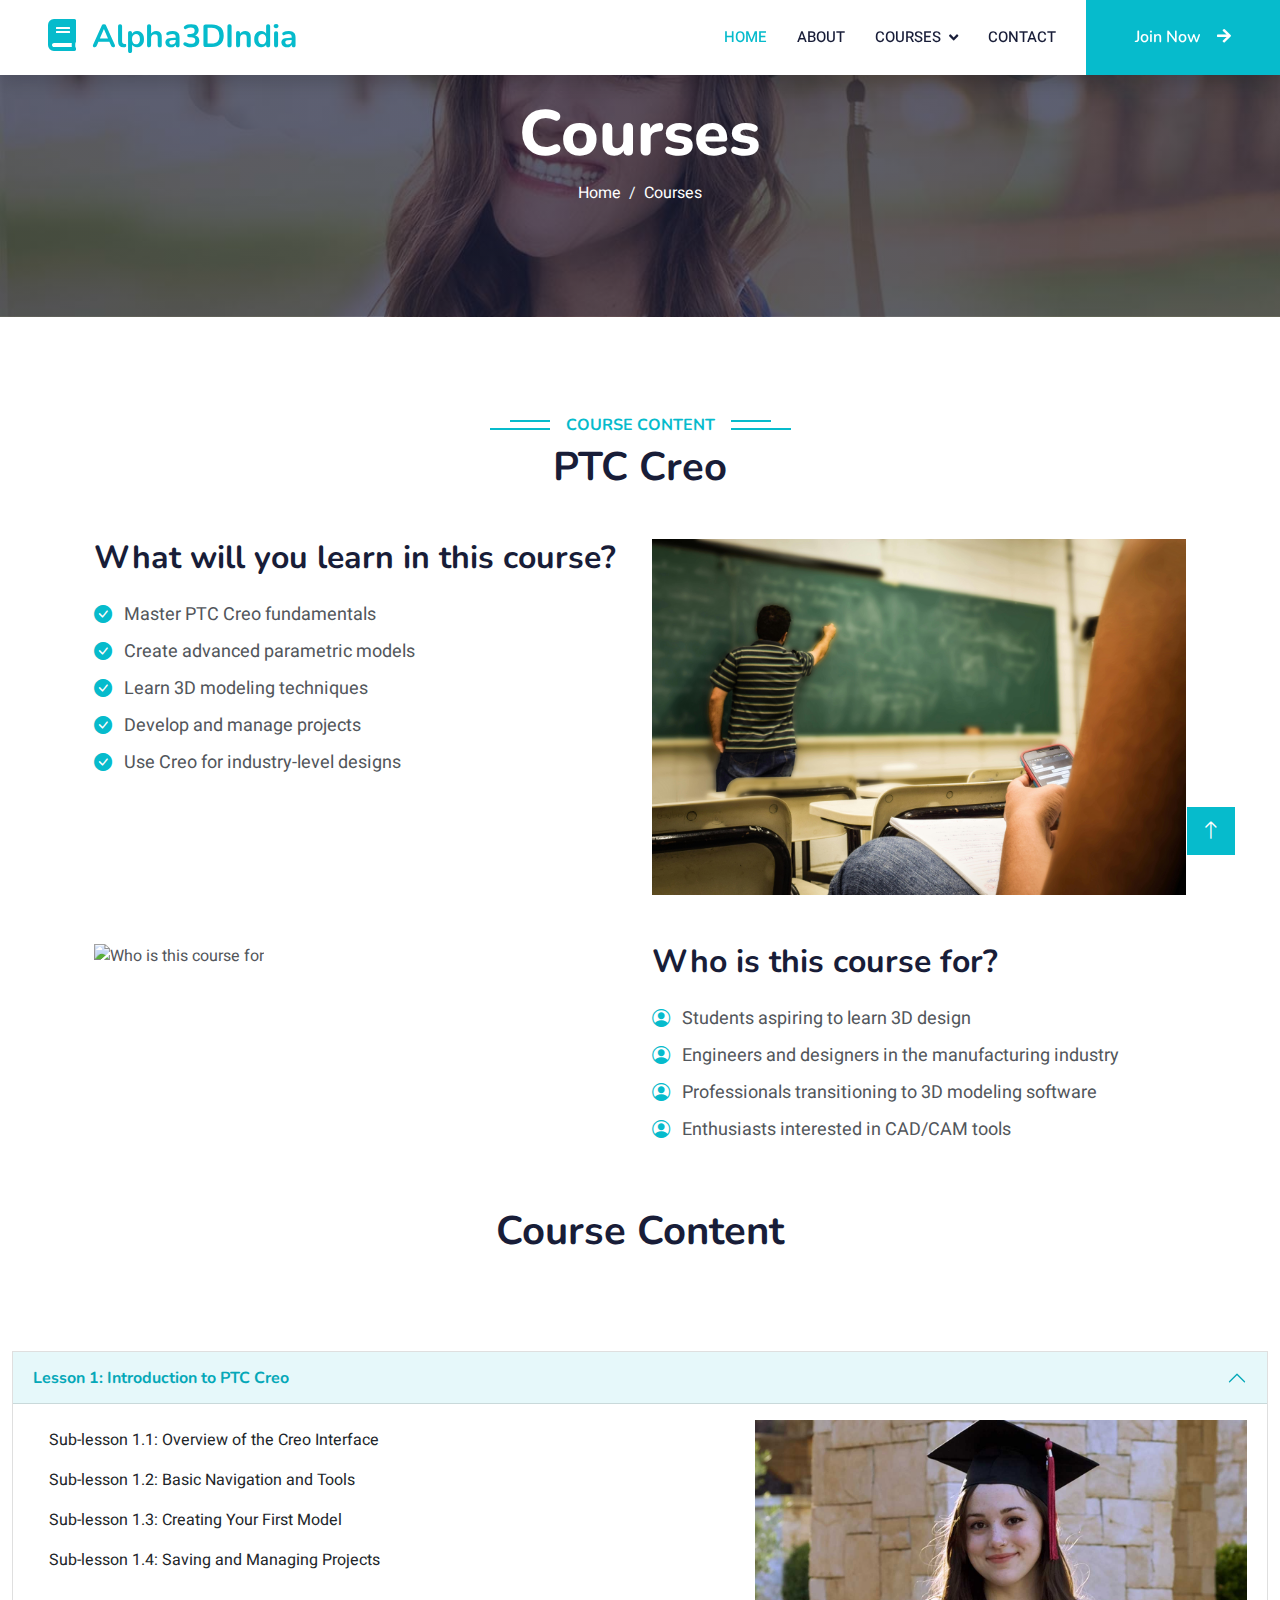
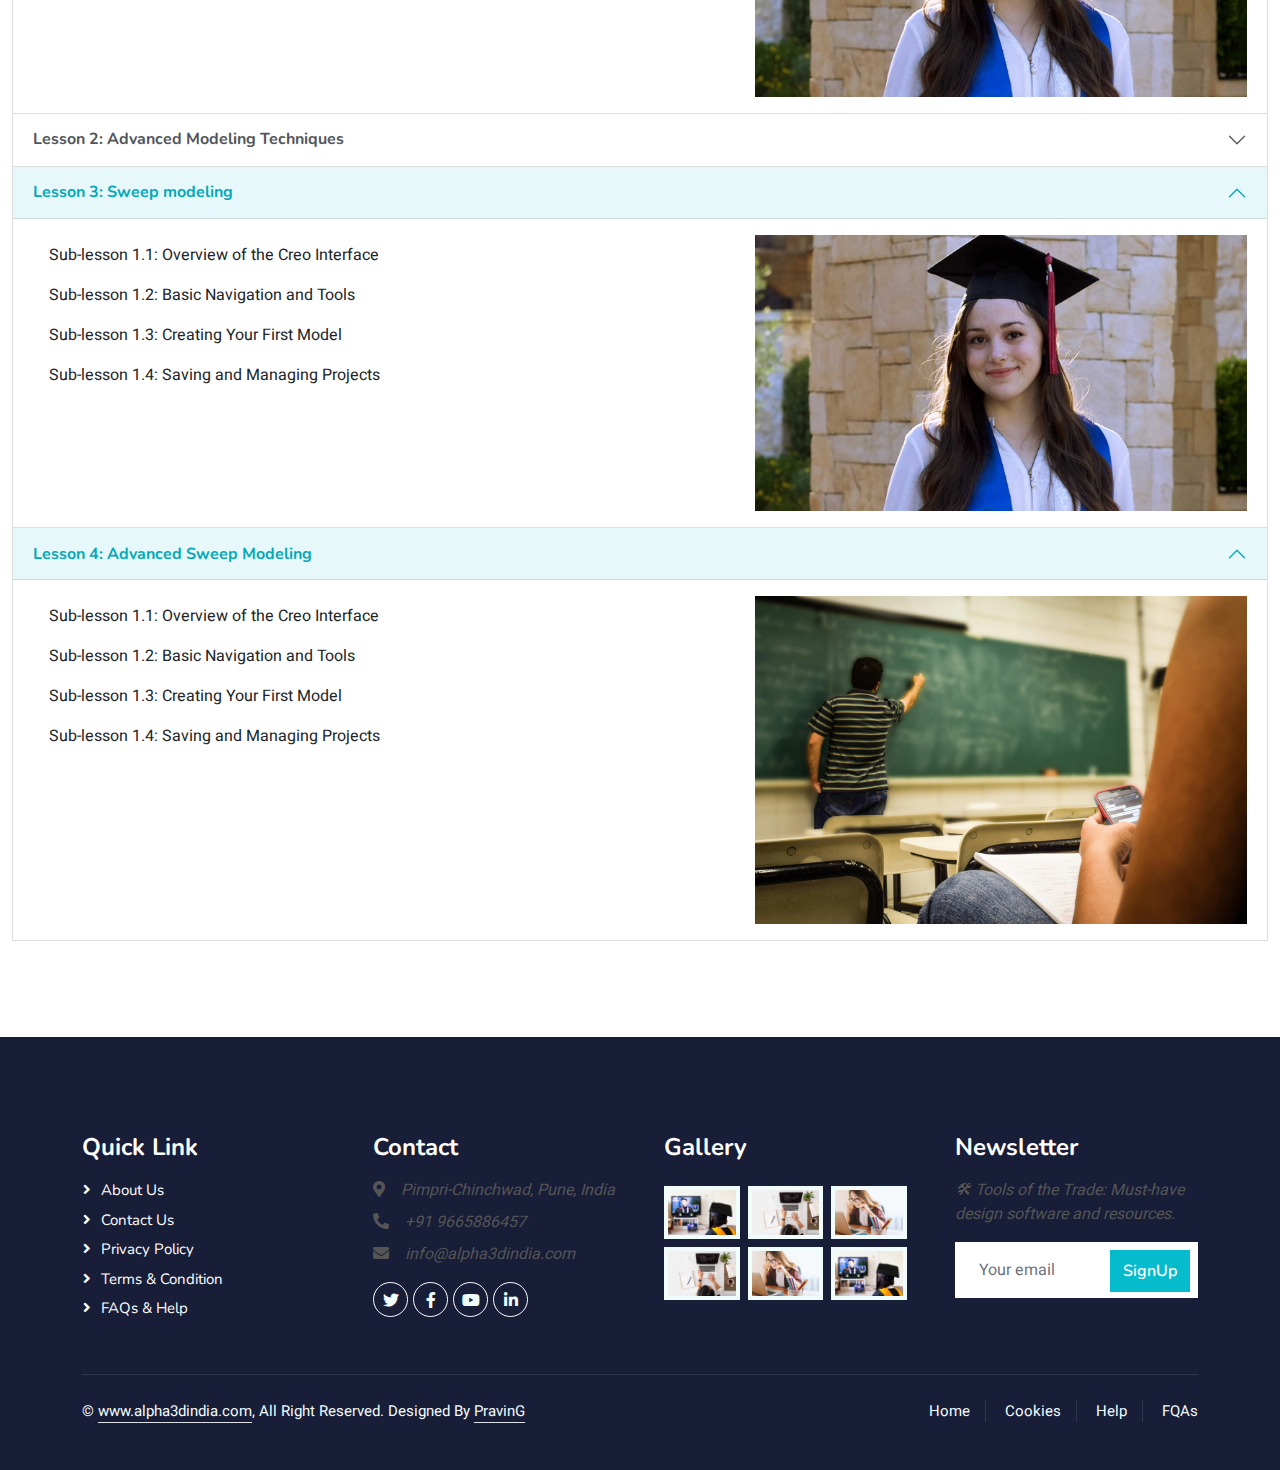
==== courses.html @ 25fe906b "google form" ====
<!DOCTYPE html>
<html lang="en">

<head>
    <meta charset="utf-8">
    <title>Alpha3DIndia</title>
    <link rel="icon" href="img/favicon-32x32.png" type="image/png">
    <meta content="width=device-width, initial-scale=1.0" name="viewport">
    <meta content="" name="keywords">
    <meta content="" name="description">

    <!-- Favicon -->
    <link href="img/favicon.ico" rel="icon">

    <!-- Google Web Fonts -->
    <link rel="preconnect" href="https://fonts.googleapis.com">
    <link rel="preconnect" href="https://fonts.gstatic.com" crossorigin>
    <link href="https://fonts.googleapis.com/css2?family=Heebo:wght@400;500;600&family=Nunito:wght@600;700;800&display=swap" rel="stylesheet">

    <!-- Icon Font Stylesheet -->
    <link href="https://cdnjs.cloudflare.com/ajax/libs/font-awesome/5.10.0/css/all.min.css" rel="stylesheet">
    <link href="https://cdn.jsdelivr.net/npm/bootstrap-icons@1.4.1/font/bootstrap-icons.css" rel="stylesheet">

    <!-- Libraries Stylesheet -->
    <link href="lib/animate/animate.min.css" rel="stylesheet">
    <link href="lib/owlcarousel/assets/owl.carousel.min.css" rel="stylesheet">

    <!-- Customized Bootstrap Stylesheet -->
    <link href="css/bootstrap.min.css" rel="stylesheet">

    <!-- Template Stylesheet -->
    <link href="css/style.css" rel="stylesheet">
</head>

<body>
   


   <!-- Navbar Start -->
   <nav class="navbar navbar-expand-lg bg-white navbar-light shadow fixed-top p-0">
    <a href="index.html" class="navbar-brand d-flex align-items-center px-4 px-lg-5">
        <h2 class="m-0 text-primary"><i class="fa fa-book me-3"></i>Alpha3DIndia</h2>
    </a>
    <button type="button" class="navbar-toggler me-4" data-bs-toggle="collapse" data-bs-target="#navbarCollapse">
        <span class="navbar-toggler-icon"></span>
    </button>
    <div class="collapse navbar-collapse" id="navbarCollapse">
        <div class="navbar-nav ms-auto p-4 p-lg-0">
            <a href="index.html" class="nav-item nav-link active">Home</a>
            <a href="#about" class="nav-item nav-link">About</a>

            <div class="nav-item dropdown">
                <a href="#" class="nav-link dropdown-toggle" data-bs-toggle="dropdown">Courses</a>
                <div class="dropdown-menu fade-down m-0">
                    <a href="courses.html" class="dropdown-item">PTC Creo</a>
                    <a href="testimonial.html" class="dropdown-item">Catia</a>
                    <a href="404.html" class="dropdown-item">Auto CAD</a>
                    <a href="404.html" class="dropdown-item" style="color: #06BBCC">show more courses</a>

                </div>
            </div>
            <a href="#contact" class="nav-item nav-link">Contact</a>
        </div>
        <a id="enquiryBtn" data-action="join" class="btn btn-primary py-4 px-lg-5 d-none d-lg-block">Join Now<i class="fa fa-arrow-right ms-3"></i></a>
    </div>
</nav>
<!-- Navbar End -->


    <!-- Header Start -->
    <div class="container-fluid bg-primary py-5 mb-5 page-header">
        <div class="container py-5">
            <div class="row justify-content-center">
                <div class="col-lg-10 text-center">
                    <h1 class="display-3 text-white animated slideInDown">Courses</h1>
                    <nav aria-label="breadcrumb">
                        <ol class="breadcrumb justify-content-center">
                            <li class="breadcrumb-item"><a class="text-white" href="#">Home</a></li>
                            <li class="breadcrumb-item text-white active" aria-current="page">Courses</li>
                        </ol>
                    </nav>
                </div>
            </div>
        </div>
    </div>
    <!-- Header End -->


    <div class="container-xxl py-5 category">
        <div class="container">
            <div class="text-center wow fadeInUp" data-wow-delay="0.1s">
                <h6 class="section-title bg-white text-center text-primary px-3">Course Content</h6>
                <h1 class="mb-5">PTC Creo</h1>
            </div>
            <div class="container">
                <!-- What will you learn section -->
                <div class="row mb-5">
                    <div class="col-lg-6">
                        <h2 class="mb-4">What will you learn in this course?</h2>
                        <ul class="list-unstyled">
                            <li><i class="bi bi-check-circle-fill text-primary me-2"></i> Master PTC Creo fundamentals</li>
                            <li><i class="bi bi-check-circle-fill text-primary me-2"></i> Create advanced parametric models</li>
                            <li><i class="bi bi-check-circle-fill text-primary me-2"></i> Learn 3D modeling techniques</li>
                            <li><i class="bi bi-check-circle-fill text-primary me-2"></i> Develop and manage projects</li>
                            <li><i class="bi bi-check-circle-fill text-primary me-2"></i> Use Creo for industry-level designs</li>
                        </ul>
                    </div>
                    <div class="col-lg-6">
                        <img src="/img/forwho2.jpg" alt="What will you learn" class="img-fluid rounded">
                    </div>
                </div>
        
                <!-- Who is this course for section -->
                <div class="row">
                    <div class="col-lg-6 order-lg-2">
                        <h2 class="mb-4">Who is this course for?</h2>
                        <ul class="list-unstyled">
                            <li><i class="bi bi-person-circle text-primary me-2"></i> Students aspiring to learn 3D design</li>
                            <li><i class="bi bi-person-circle text-primary me-2"></i> Engineers and designers in the manufacturing industry</li>
                            <li><i class="bi bi-person-circle text-primary me-2"></i> Professionals transitioning to 3D modeling software</li>
                            <li><i class="bi bi-person-circle text-primary me-2"></i> Enthusiasts interested in CAD/CAM tools</li>
                        </ul>
                    </div>
                    <div class="col-lg-6 order-lg-1">
                        <img src="/img/forwho1.jpg" alt="Who is this course for" class="img-fluid rounded">
                    </div>
                </div>
            </div>
        </div>
        
        <!-- Optional CSS styling -->
        <style>
            .list-unstyled li {
                margin-bottom: 10px;
                font-size: 18px;
            }
            .img-fluid {
                max-width: 100%;
                height: auto;
            }
        </style>
 <div class="row text-center my-5">
    <div class="col">
        <h1 class="mb-5">Course Content</h1>
    </div>
</div>
            <!-- Accordion for Lessons -->
            <div class="accordion w-100" id="courseContentAccordion">
                <!-- Lesson 1 -->
                <div class="accordion-item">
                    <h2 class="accordion-header" id="lesson1Header">
                        <button class="accordion-button" type="button" data-bs-toggle="collapse" data-bs-target="#lesson1Content" aria-expanded="true" aria-controls="lesson1Content">
                            Lesson 1: Introduction to PTC Creo
                        </button>
                    </h2>
                    <div id="lesson1Content" class="accordion-collapse collapse show" aria-labelledby="lesson1Header" data-bs-parent="#courseContentAccordion">
                        <div class="accordion-body">
                            <div class="row">
                                <div class="col-lg-7">
                                    <ul class="list-group list-group-flush">
                                        <li class="list-group-item">Sub-lesson 1.1: Overview of the Creo Interface</li>
                                        <li class="list-group-item">Sub-lesson 1.2: Basic Navigation and Tools</li>
                                        <li class="list-group-item">Sub-lesson 1.3: Creating Your First Model</li>
                                        <li class="list-group-item">Sub-lesson 1.4: Saving and Managing Projects</li>
                                    </ul>
                                </div>
                                <div class="col-lg-5">
                                    <!-- Add image for Lesson 1 -->
                                    <img src="/img/carousel-2.jpg" alt="Lesson 1 Image" class="img-fluid rounded">
                                </div>
                            </div>
                        </div>
                    </div>
                </div>
    
                <!-- Lesson 2 -->
                <div class="accordion-item">
                    <h2 class="accordion-header" id="lesson2Header">
                        <button class="accordion-button collapsed" type="button" data-bs-toggle="collapse" data-bs-target="#lesson2Content" aria-expanded="false" aria-controls="lesson2Content">
                            Lesson 2: Advanced Modeling Techniques
                        </button>
                    </h2>
                    <div id="lesson2Content" class="accordion-collapse collapse" aria-labelledby="lesson2Header" data-bs-parent="#courseContentAccordion">
                        <div class="accordion-body">
                            <div class="row">
                                <div class="col-lg-7">
                                    <ul class="list-group list-group-flush">
                                        <li class="list-group-item">Sub-lesson 2.1: Advanced Sketching</li>
                                        <li class="list-group-item">Sub-lesson 2.2: Parametric Modeling</li>
                                        <li class="list-group-item">Sub-lesson 2.3: Feature-based Modeling</li>
                                        <li class="list-group-item">Sub-lesson 2.4: Editing Features</li>
                                    </ul>
                                </div>
                                <div class="col-lg-5">
                                    <!-- Add image for Lesson 2 -->
                                    <img src="/img/course-1.jpg" alt="Lesson 2 Image" class="img-fluid rounded">
                                </div>
                            </div>
                        </div>
                    </div>
                </div>

                <div class="accordion-item">
                    <h2 class="accordion-header" id="lesson3Header">
                        <button class="accordion-button" type="button" data-bs-toggle="collapse" data-bs-target="#lesson3Content" aria-expanded="true" aria-controls="lesson3Content">
                            Lesson 3: Sweep modeling
                        </button>
                    </h2>
                    <div id="lesson3Content" class="accordion-collapse collapse show" aria-labelledby="lesson3Header" data-bs-parent="#courseContentAccordion">
                        <div class="accordion-body">
                            <div class="row">
                                <div class="col-lg-7">
                                    <ul class="list-group list-group-flush">
                                        <li class="list-group-item">Sub-lesson 1.1: Overview of the Creo Interface</li>
                                        <li class="list-group-item">Sub-lesson 1.2: Basic Navigation and Tools</li>
                                        <li class="list-group-item">Sub-lesson 1.3: Creating Your First Model</li>
                                        <li class="list-group-item">Sub-lesson 1.4: Saving and Managing Projects</li>
                                    </ul>
                                </div>
                                <div class="col-lg-5">
                                    <!-- Add image for Lesson 1 -->
                                    <img src="/img/carousel-2.jpg" alt="Lesson 1 Image" class="img-fluid rounded">
                                </div>
                            </div>
                        </div>
                    </div>
                </div>

                <div class="accordion-item">
                    <h2 class="accordion-header" id="lesson4Header">
                        <button class="accordion-button" type="button" data-bs-toggle="collapse" data-bs-target="#lesson4Content" aria-expanded="true" aria-controls="lesson4Content">
                            Lesson 4: Advanced Sweep Modeling
                        </button>
                    </h2>
                    <div id="lesson4Content" class="accordion-collapse collapse show" aria-labelledby="lesson4Header" data-bs-parent="#courseContentAccordion">
                        <div class="accordion-body">
                            <div class="row">
                                <div class="col-lg-7">
                                    <ul class="list-group list-group-flush">
                                        <li class="list-group-item">Sub-lesson 1.1: Overview of the Creo Interface</li>
                                        <li class="list-group-item">Sub-lesson 1.2: Basic Navigation and Tools</li>
                                        <li class="list-group-item">Sub-lesson 1.3: Creating Your First Model</li>
                                        <li class="list-group-item">Sub-lesson 1.4: Saving and Managing Projects</li>
                                    </ul>
                                </div>
                                <div class="col-lg-5">
                                    <!-- Add image for Lesson 1 -->
                                    <img src="/img/forwho2.jpg" alt="Lesson 1 Image" class="img-fluid rounded">
                                </div>
                            </div>
                        </div>
                    </div>
                </div>
                <!-- Repeat for more lessons -->
            </div>
        </div>
    </div>
    
    <!-- Optional custom CSS -->
    <style>
        .accordion-button {
            font-weight: bold;
        }
        .accordion-body ul {
            padding-left: 0;
        }
        .list-group-item {
            border: none;
        }
        .list-group-item:hover {
            background-color: #f8f9fa;
        }
        .img-fluid {
            max-width: 100%;
            height: auto;
        }
    </style>
    
    
    
    
    
   
        

   <!-- Footer Start -->
   <div class="container-fluid bg-dark text-light footer pt-5 mt-5 wow fadeIn" data-wow-delay="0.1s">
    <div class="container py-5">
        <div class="row g-5">
            <div class="col-lg-3 col-md-6">
                <h4 class="text-white mb-3">Quick Link</h4>
                <a class="btn btn-link" href="">About Us</a>
                <a class="btn btn-link" href="">Contact Us</a>
                <a class="btn btn-link" href="">Privacy Policy</a>
                <a class="btn btn-link" href="">Terms & Condition</a>
                <a class="btn btn-link" href="">FAQs & Help</a>
                <!-- Hidden button for Admin access -->
<button id="adminHiddenButton" class="btn btn-secondary" style="display: none;" onclick="adminLogin()">Admin Panel</button>



            </div>
            <div id="contact" class="col-lg-3 col-md-6">
                <h4 class="text-white mb-3">Contact</h4>
                <p class="mb-2"><i class="fa fa-map-marker-alt me-3"></i>Pimpri-Chinchwad, Pune, India</p>
                <p class="mb-2"><i class="fa fa-phone-alt me-3"></i>+91 9665886457</p>
                <p class="mb-2"><i class="fa fa-envelope me-3"></i>info@alpha3dindia.com</p>
                <div class="d-flex pt-2">
                    <a class="btn btn-outline-light btn-social" href=""><i class="fab fa-twitter"></i></a>
                    <a class="btn btn-outline-light btn-social" href=""><i class="fab fa-facebook-f"></i></a>
                    <a class="btn btn-outline-light btn-social" href=""><i class="fab fa-youtube"></i></a>
                    <a class="btn btn-outline-light btn-social" href=""><i class="fab fa-linkedin-in"></i></a>
                </div>
            </div>
            <div class="col-lg-3 col-md-6">
                <h4 class="text-white mb-3">Gallery</h4>
                <div class="row g-2 pt-2">
                    <div class="col-4">
                        <img class="img-fluid bg-light p-1" src="img/course-1.jpg" alt="">
                    </div>
                    <div class="col-4">
                        <img class="img-fluid bg-light p-1" src="img/course-2.jpg" alt="">
                    </div>
                    <div class="col-4">
                        <img class="img-fluid bg-light p-1" src="img/course-3.jpg" alt="">
                    </div>
                    <div class="col-4">
                        <img class="img-fluid bg-light p-1" src="img/course-2.jpg" alt="">
                    </div>
                    <div class="col-4">
                        <img class="img-fluid bg-light p-1" src="img/course-3.jpg" alt="">
                    </div>
                    <div class="col-4">
                        <img class="img-fluid bg-light p-1" src="img/course-1.jpg" alt="">
                    </div>
                </div>
            </div>
            <div class="col-lg-3 col-md-6">
                <h4 class="text-white mb-3">Newsletter</h4>
                <p>🛠 Tools of the Trade: Must-have design software and resources.</p>
                <div class="position-relative mx-auto" style="max-width: 400px;">
                    <input class="form-control border-0 w-100 py-3 ps-4 pe-5" type="text" placeholder="Your email">
                    <button type="button" class="btn btn-primary py-2 position-absolute top-0 end-0 mt-2 me-2">SignUp</button>
                </div>
            </div>
        </div>
    </div>
    <div class="container">
        <div class="copyright">
            <div class="row">
                <div class="col-md-6 text-center text-md-start mb-3 mb-md-0">
                    &copy; <a class="border-bottom" href="#">www.alpha3dindia.com</a>, All Right Reserved.

                    Designed By <a class="border-bottom" href="">PravinG</a><br><br>
                   
                </div>
                <div class="col-md-6 text-center text-md-end">
                    <div class="footer-menu">
                        <a href="">Home</a>
                        <a href="">Cookies</a>
                        <a href="">Help</a>
                        <a href="">FQAs</a>
                        
                    </div>
                </div>
            </div>
        </div>
    </div>
</div>
<!-- Footer End -->


    <!-- Back to Top -->
    <a href="#" class="btn btn-lg btn-primary btn-lg-square back-to-top"><i class="bi bi-arrow-up"></i></a>


    <!-- JavaScript Libraries -->
    <script src="https://code.jquery.com/jquery-3.4.1.min.js"></script>
    <script src="https://cdn.jsdelivr.net/npm/bootstrap@5.0.0/dist/js/bootstrap.bundle.min.js"></script>
    <script src="lib/wow/wow.min.js"></script>
    <script src="lib/easing/easing.min.js"></script>
    <script src="lib/waypoints/waypoints.min.js"></script>
    <script src="lib/owlcarousel/owl.carousel.min.js"></script>

    <!-- Template Javascript -->
    <script src="js/main.js"></script>
</body>

</html>
---- css/style.css ----
/********** Template CSS **********/
:root {
    --primary: #06BBCC;
    --light: #F0FBFC;
    --dark: #181d38;
}

.fw-medium {
    font-weight: 600 !important;
}

.fw-semi-bold {
    font-weight: 700 !important;
}

.back-to-top {
    position: fixed;
    display: none;
    right: 45px;
    bottom: 45px;
    z-index: 99;
}


/*** Spinner ***/
#spinner {
    opacity: 0;
    visibility: hidden;
    transition: opacity .5s ease-out, visibility 0s linear .5s;
    z-index: 99999;
}

#spinner.show {
    transition: opacity .5s ease-out, visibility 0s linear 0s;
    visibility: visible;
    opacity: 1;
}


/*** Button ***/
.btn {
    font-family: 'Nunito', sans-serif;
    font-weight: 600;
    transition: .5s;
}

.btn.btn-primary,
.btn.btn-secondary {
    color: #FFFFFF;
}

.btn-square {
    width: 38px;
    height: 38px;
}

.btn-sm-square {
    width: 32px;
    height: 32px;
}

.btn-lg-square {
    width: 48px;
    height: 48px;
}

.btn-square,
.btn-sm-square,
.btn-lg-square {
    padding: 0;
    display: flex;
    align-items: center;
    justify-content: center;
    font-weight: normal;
    border-radius: 0px;
}


/*** Navbar ***/
.navbar .dropdown-toggle::after {
    border: none;
    content: "\f107";
    font-family: "Font Awesome 5 Free";
    font-weight: 900;
    vertical-align: middle;
    margin-left: 8px;
}

.navbar-light .navbar-nav .nav-link {
    margin-right: 30px;
    padding: 25px 0;
    color: #FFFFFF;
    font-size: 15px;
    text-transform: uppercase;
    outline: none;
}

.navbar-light .navbar-nav .nav-link:hover,
.navbar-light .navbar-nav .nav-link.active {
    color: var(--primary);
}

@media (max-width: 991.98px) {
    .navbar-light .navbar-nav .nav-link  {
        margin-right: 0;
        padding: 10px 0;
    }

    .navbar-light .navbar-nav {
        border-top: 1px solid #EEEEEE;
    }
}

.navbar-light .navbar-brand,
.navbar-light a.btn {
    height: 75px;
}

.navbar-light .navbar-nav .nav-link {
    color: var(--dark);
    font-weight: 500;
}

.navbar-light.sticky-top {
    top: -100px;
    transition: .5s;
}

@media (min-width: 992px) {
    .navbar .nav-item .dropdown-menu {
        display: block;
        margin-top: 0;
        opacity: 0;
        visibility: hidden;
        transition: .5s;
    }

    .navbar .dropdown-menu.fade-down {
        top: 100%;
        transform: rotateX(-75deg);
        transform-origin: 0% 0%;
    }

    .navbar .nav-item:hover .dropdown-menu {
        top: 100%;
        transform: rotateX(0deg);
        visibility: visible;
        transition: .5s;
        opacity: 1;
    }
}


/*** Header carousel ***/
@media (max-width: 768px) {
    .header-carousel .owl-carousel-item {
        position: relative;
        min-height: 500px;
    }
    
    .header-carousel .owl-carousel-item img {
        position: absolute;
        width: 100%;
        height: 100%;
        object-fit: cover;
    }
}

.header-carousel .owl-nav {
    position: absolute;
    top: 50%;
    right: 8%;
    transform: translateY(-50%);
    display: flex;
    flex-direction: column;
}

.header-carousel .owl-nav .owl-prev,
.header-carousel .owl-nav .owl-next {
    margin: 7px 0;
    width: 45px;
    height: 45px;
    display: flex;
    align-items: center;
    justify-content: center;
    color: #FFFFFF;
    background: transparent;
    border: 1px solid #FFFFFF;
    font-size: 22px;
    transition: .5s;
}

.header-carousel .owl-nav .owl-prev:hover,
.header-carousel .owl-nav .owl-next:hover {
    background: var(--primary);
    border-color: var(--primary);
}

.page-header {
    background: linear-gradient(rgba(24, 29, 56, .7), rgba(24, 29, 56, .7)), url(../img/carousel-1.jpg);
    background-position: center center;
    background-repeat: no-repeat;
    background-size: cover;
}

.page-header-inner {
    background: rgba(15, 23, 43, .7);
}

.breadcrumb-item + .breadcrumb-item::before {
    color: var(--light);
}


/*** Section Title ***/
.section-title {
    position: relative;
    display: inline-block;
    text-transform: uppercase;
}

.section-title::before {
    position: absolute;
    content: "";
    width: calc(100% + 80px);
    height: 2px;
    top: 4px;
    left: -40px;
    background: var(--primary);
    z-index: -1;
}

.section-title::after {
    position: absolute;
    content: "";
    width: calc(100% + 120px);
    height: 2px;
    bottom: 5px;
    left: -60px;
    background: var(--primary);
    z-index: -1;
}

.section-title.text-start::before {
    width: calc(100% + 40px);
    left: 0;
}

.section-title.text-start::after {
    width: calc(100% + 60px);
    left: 0;
}


/*** Service ***/
.service-item {
    background: var(--light);
    transition: .5s;
}

.service-item:hover {
    margin-top: -10px;
    background: var(--primary);
}

.service-item * {
    transition: .5s;
}

.service-item:hover * {
    color: var(--light) !important;
}


/*** Categories & Courses ***/
.category img,
.course-item img {
    transition: .5s;
}

.category a:hover img,
.course-item:hover img {
    transform: scale(1.1);
}


/*** Team ***/
.team-item img {
    transition: .5s;
}

.team-item:hover img {
    transform: scale(1.1);
}




/*** Footer ***/
.footer .btn.btn-social {
    margin-right: 5px;
    width: 35px;
    height: 35px;
    display: flex;
    align-items: center;
    justify-content: center;
    color: var(--light);
    font-weight: normal;
    border: 1px solid #FFFFFF;
    border-radius: 35px;
    transition: .3s;
}

.footer .btn.btn-social:hover {
    color: var(--primary);
}

.footer .btn.btn-link {
    display: block;
    margin-bottom: 5px;
    padding: 0;
    text-align: left;
    color: #FFFFFF;
    font-size: 15px;
    font-weight: normal;
    text-transform: capitalize;
    transition: .3s;
}

.footer .btn.btn-link::before {
    position: relative;
    content: "\f105";
    font-family: "Font Awesome 5 Free";
    font-weight: 900;
    margin-right: 10px;
}

.footer .btn.btn-link:hover {
    letter-spacing: 1px;
    box-shadow: none;
}

.footer .copyright {
    padding: 25px 0;
    font-size: 15px;
    border-top: 1px solid rgba(256, 256, 256, .1);
}

.footer .copyright a {
    color: var(--light);
}

.footer .footer-menu a {
    margin-right: 15px;
    padding-right: 15px;
    border-right: 1px solid rgba(255, 255, 255, .1);
}

.footer .footer-menu a:last-child {
    margin-right: 0;
    padding-right: 0;
    border-right: none;
}
.fixed-top {
    transition: top 0.3s;
    position: fixed;
    top: 0;
    left: 0;
    right: 0;
    z-index: 1000; 
}

.testimonial-item {
    display: inline-block; 
    width: calc(100% / 3); 
    box-sizing: border-box; 
}

body {
    user-select: none; 
}


h5 {
    font-weight: bold;
    margin-top: 20px;
}

p {
    font-style: italic;
    color: #555;
}
#enquiryPopup {
    position: fixed;
    left: 0;
    top: 0;
    width: 100%;
    height: 100%;
    background: rgba(0,0,0,0.5);
    z-index: 1000;
    display: flex;
    justify-content: center;
    align-items: center;
}
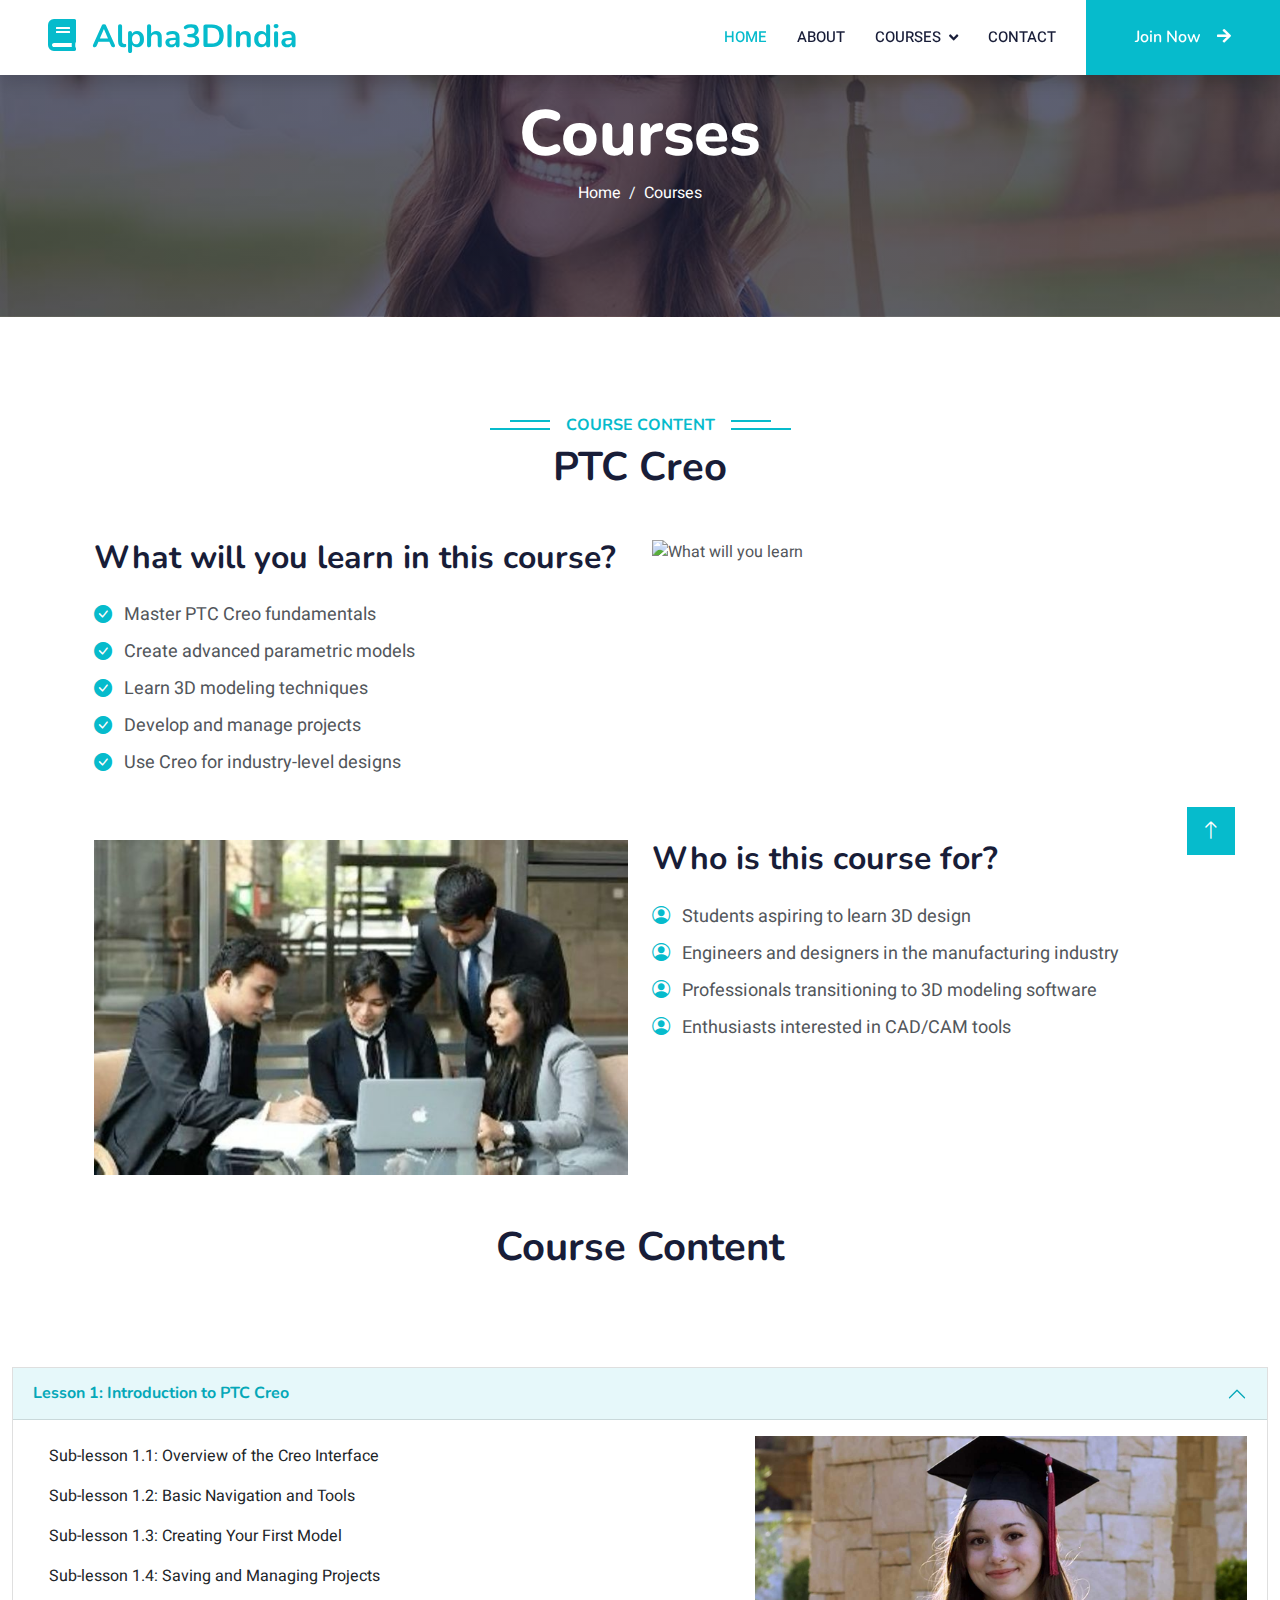
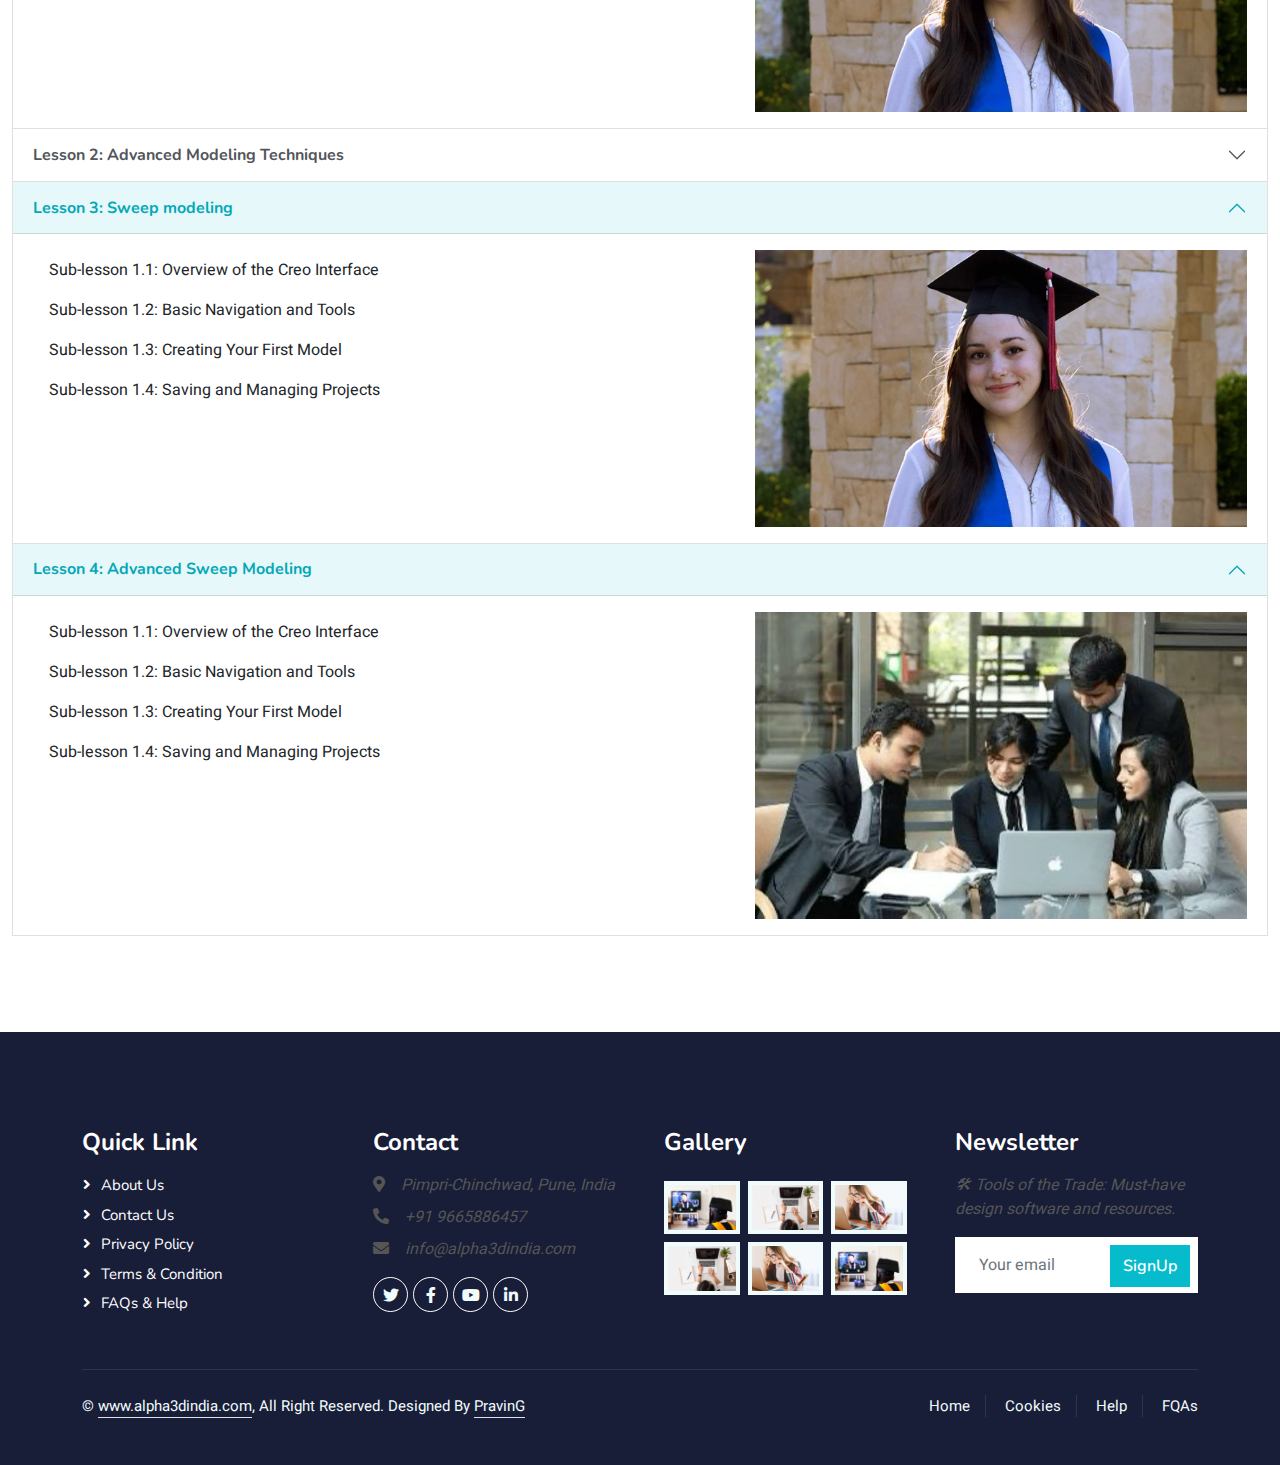
==== commit 3d8ab816: "images forwho 1,2changed" ====
--- a/courses.html
+++ b/courses.html
@@ -106,7 +106,7 @@
                         </ul>
                     </div>
                     <div class="col-lg-6">
-                        <img src="/img/forwho2.jpg" alt="What will you learn" class="img-fluid rounded">
+                        <img src="/img/forwho1.jpg" alt="What will you learn" class="img-fluid rounded">
                     </div>
                 </div>
         
@@ -122,7 +122,7 @@
                         </ul>
                     </div>
                     <div class="col-lg-6 order-lg-1">
-                        <img src="/img/forwho1.jpg" alt="Who is this course for" class="img-fluid rounded">
+                        <img src="/img/forwho2.jpg" alt="Who is this course for" class="img-fluid rounded">
                     </div>
                 </div>
             </div>
